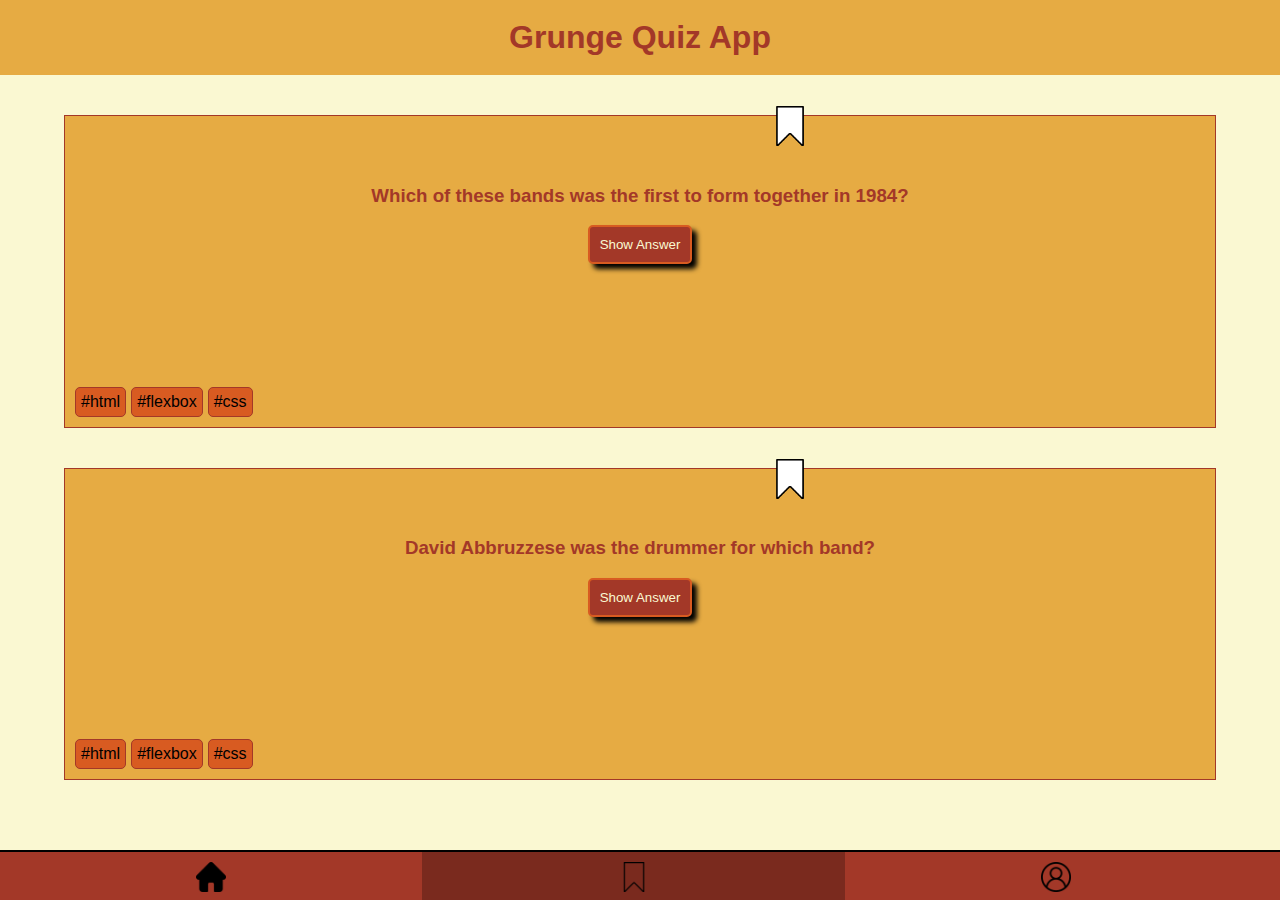
==== bookmarks.html @ 0ee4f1f2 "Added bookmarks.html page with slightly modified html from index page" ====
<!DOCTYPE html>
<html lang="en">
  <head>
    <meta charset="UTF-8" />
    <meta http-equiv="X-UA-Compatible" content="IE=edge" />
    <meta name="viewport" content="width=device-width, initial-scale=1.0" />
    <link rel="stylesheet" href="./css/styles.css" />
    <title>Derek's Quiz App</title>
  </head>
  <body>
    <header>
      <h1>Grunge Quiz App</h1>
    </header>
    <main>
      <section class="quiz-questions">
        <div class="question-card first-question">
          <img src="./images/bookmark.png" alt="Bookmark" />
          <h3>Which of these bands was the first to form together in 1984?</h3>
          <button>Show Answer</button>
          <h4 class="answer">Soundgarden</h4>
          <div class="tag-section">
            <div class="tag">#html</div>
            <div class="tag">#flexbox</div>
            <div class="tag">#css</div>
          </div>
        </div>
        <div class="question-card second-question">
          <img src="./images/bookmark.png" alt="Bookmark" />
          <h3>David Abbruzzese was the drummer for which band?</h3>
          <button>Show Answer</button>
          <h4 class="answer">Pearl Jam</h4>
          <div class="tag-section">
            <div class="tag">#html</div>
            <div class="tag">#flexbox</div>
            <div class="tag">#css</div>
          </div>
        </div>
      </section>
    </main>
    <footer>
      <nav>
        <a href="./index.html"
          ><img src="./images/home_filled.png" alt="Home Page"
        /></a>

        <a href="./bookmarks.html" class="active"
          ><img src="./images/bookmark_transparent.png" alt="Bookmarks Page"
        /></a>

        <a href="./profile.html"
          ><img src="./images/profile.png" alt="Profile Page"
        /></a>
      </nav>
    </footer>
  </body>
</html>
---- css/styles.css ----
* {
  font-family: Verdana, Geneva, Tahoma, sans-serif;
  box-sizing: border-box;
}

:root {
  --primary-color-dark: #a33828;
  --secondary-color-dark: #d85b21;
  --secondary-color-medium: #e6ab43;
  --secondary-color-light: #faf8d2;
}

body {
  background-color: var(--secondary-color-light);
  margin: 0;
}

header {
  display: flex;
  justify-content: center;
  align-items: center;
  top: 0;
  height: 75px;
  width: 100%;
  background-color: var(--secondary-color-medium);
}

header h1 {
  margin: 0;
  color: var(--primary-color-dark);
}

.quiz-questions {
  display: flex;
  flex-direction: column;
  align-items: center;
  gap: 40px;
  width: 100%;
}

.quiz-questions:first-child {
  margin-top: 40px;
}

.quiz-questions:last-child {
  margin-bottom: 70px;
}

.question-card {
  display: flex;
  flex-direction: column;
  align-items: center;
  text-align: center;
  width: 90%;
  padding: 10px;
  border: 1px solid var(--primary-color-dark);
  background-color: var(--secondary-color-medium);
}

.question-card img {
  position: relative;
  height: 40px;
  right: -150px;
  top: -20px;
}

.question-card h3 {
  color: var(--primary-color-dark);
}

.question-card button {
  border: 2px solid var(--secondary-color-dark);
  background-color: var(--primary-color-dark);
  color: var(--secondary-color-light);
  border-radius: 5px;
  box-shadow: 5px 5px 5px black;
  padding: 10px;
}

.question-card .answer {
  color: var(--secondary-color-light);
  font-size: 2em;
  visibility: hidden;
}

.question-card .tag-section {
  display: flex;
  align-self: flex-start;
  gap: 5px;
}

.question-card .tag-section .tag {
  background-color: var(--secondary-color-dark);
  border: solid 1px var(--primary-color-dark);
  border-radius: 5px;
  padding: 5px;
}

footer {
  bottom: 0;
  width: 100%;
  height: 50px;
  position: fixed;
  border-top: 2px solid black;
  background-color: var(--primary-color-dark);
}

footer nav {
  display: flex;
  height: 100%;
  width: 100%;
}

footer nav a {
  text-align: center;
  width: 33%;
  padding: 10px;
}

footer nav a.active {
  background-color: rgba(0, 0, 0, 0.25);
}

footer nav a img {
  height: 30px;
}
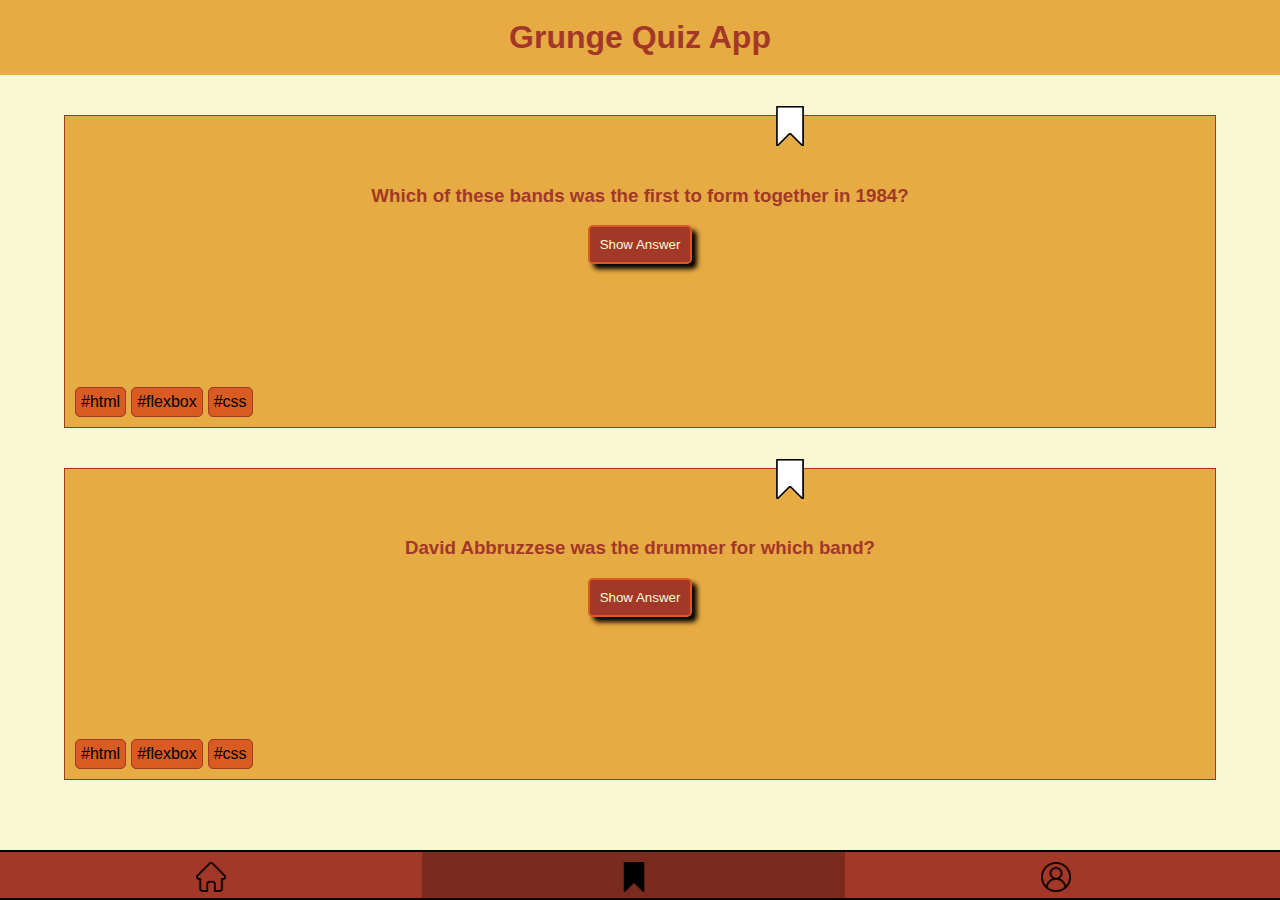
==== commit aed9560c: "Updated button classes on bookmarks page and introduced profile page" ====
--- a/bookmarks.html
+++ b/bookmarks.html
@@ -5,7 +5,7 @@
     <meta http-equiv="X-UA-Compatible" content="IE=edge" />
     <meta name="viewport" content="width=device-width, initial-scale=1.0" />
     <link rel="stylesheet" href="./css/styles.css" />
-    <title>Derek's Quiz App</title>
+    <title>Bookmarks</title>
   </head>
   <body>
     <header>
@@ -16,7 +16,7 @@
         <div class="question-card first-question">
           <img src="./images/bookmark.png" alt="Bookmark" />
           <h3>Which of these bands was the first to form together in 1984?</h3>
-          <button>Show Answer</button>
+          <button class="btn-show-answer">Show Answer</button>
           <h4 class="answer">Soundgarden</h4>
           <div class="tag-section">
             <div class="tag">#html</div>
@@ -27,7 +27,7 @@
         <div class="question-card second-question">
           <img src="./images/bookmark.png" alt="Bookmark" />
           <h3>David Abbruzzese was the drummer for which band?</h3>
-          <button>Show Answer</button>
+          <button class="btn-show-answer">Show Answer</button>
           <h4 class="answer">Pearl Jam</h4>
           <div class="tag-section">
             <div class="tag">#html</div>
@@ -40,11 +40,11 @@
     <footer>
       <nav>
         <a href="./index.html"
-          ><img src="./images/home_filled.png" alt="Home Page"
+          ><img src="./images/home.png" alt="Home Page"
         /></a>
 
         <a href="./bookmarks.html" class="active"
-          ><img src="./images/bookmark_transparent.png" alt="Bookmarks Page"
+          ><img src="./images/bookmark_filled.png" alt="Bookmarks Page"
         /></a>
 
         <a href="./profile.html"
--- a/css/styles.css
+++ b/css/styles.css
@@ -68,7 +68,22 @@
   color: var(--primary-color-dark);
 }
 
-.question-card button {
+.question-card .btn-bookmark {
+  cursor: pointer;
+  background-image: url("/images/bookmark.png");
+  background-repeat: no-repeat;
+  background-size: 40px 40px;
+  background-color: transparent;
+  height: 40px;
+  width: 40px;
+  border: none;
+  position: relative;
+  height: 40px;
+  right: -150px;
+  top: -20px;
+}
+
+.question-card .btn-show-answer {
   border: 2px solid var(--secondary-color-dark);
   background-color: var(--primary-color-dark);
   color: var(--secondary-color-light);
@@ -102,6 +117,7 @@
   height: 50px;
   position: fixed;
   border-top: 2px solid black;
+  border-bottom: 2px solid black;
   background-color: var(--primary-color-dark);
 }
 
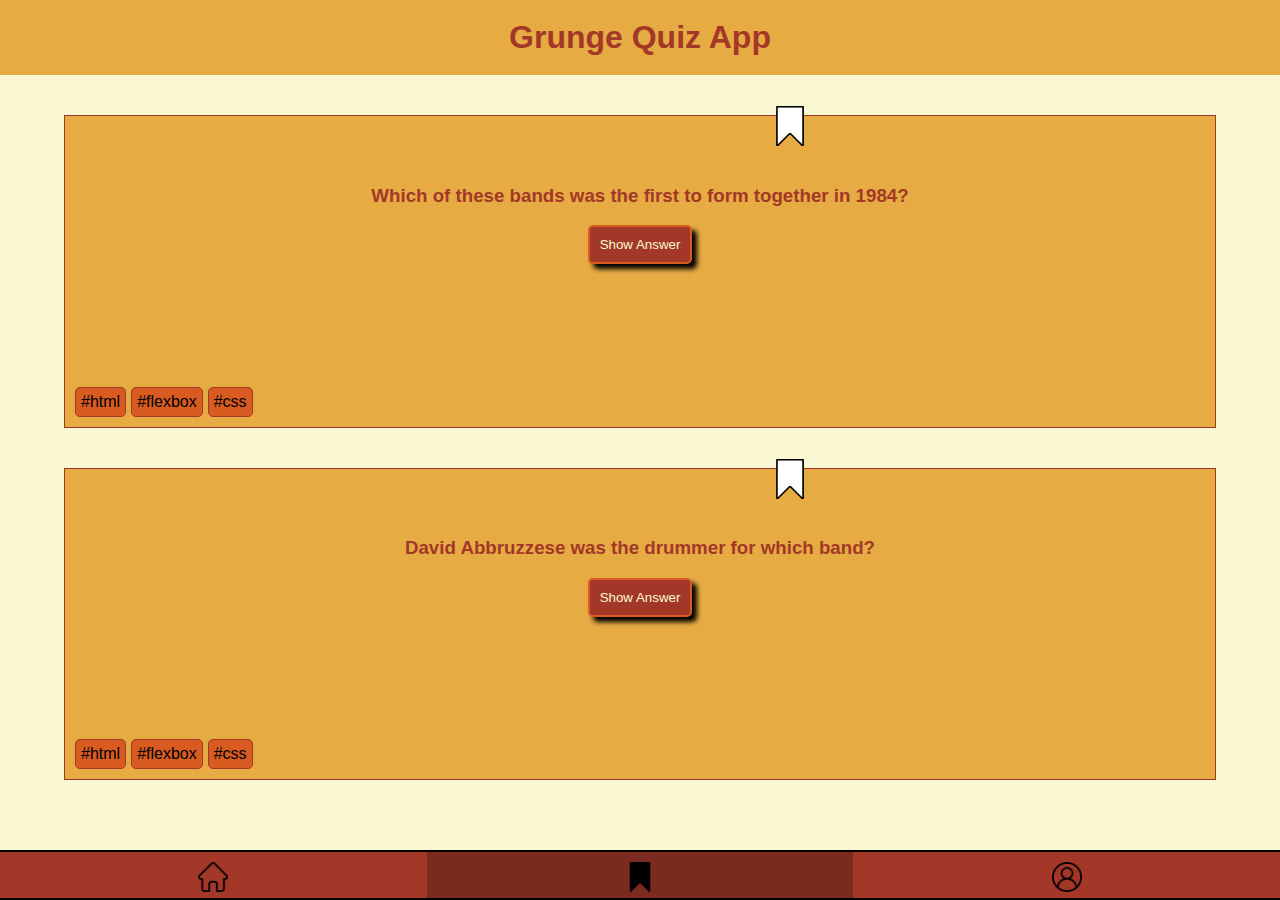
==== commit ab6f8a32: "Replaced all remaining bookmark iamges with proper buttons" ====
--- a/bookmarks.html
+++ b/bookmarks.html
@@ -14,7 +14,10 @@
     <main>
       <section class="quiz-questions">
         <div class="question-card first-question">
-          <img src="./images/bookmark.png" alt="Bookmark" />
+          <button
+            class="btn-bookmark"
+            aria-label="Bookmark Question 1"
+          ></button>
           <h3>Which of these bands was the first to form together in 1984?</h3>
           <button class="btn-show-answer">Show Answer</button>
           <h4 class="answer">Soundgarden</h4>
@@ -25,7 +28,10 @@
           </div>
         </div>
         <div class="question-card second-question">
-          <img src="./images/bookmark.png" alt="Bookmark" />
+          <button
+            class="btn-bookmark"
+            aria-label="Bookmark Question 2"
+          ></button>
           <h3>David Abbruzzese was the drummer for which band?</h3>
           <button class="btn-show-answer">Show Answer</button>
           <h4 class="answer">Pearl Jam</h4>
--- a/css/styles.css
+++ b/css/styles.css
@@ -57,12 +57,12 @@
   background-color: var(--secondary-color-medium);
 }
 
-.question-card img {
+/* .question-card img {
   position: relative;
   height: 40px;
   right: -150px;
   top: -20px;
-}
+} */
 
 .question-card h3 {
   color: var(--primary-color-dark);
@@ -129,7 +129,7 @@
 
 footer nav a {
   text-align: center;
-  width: 33%;
+  width: 33.33%;
   padding: 10px;
 }
 
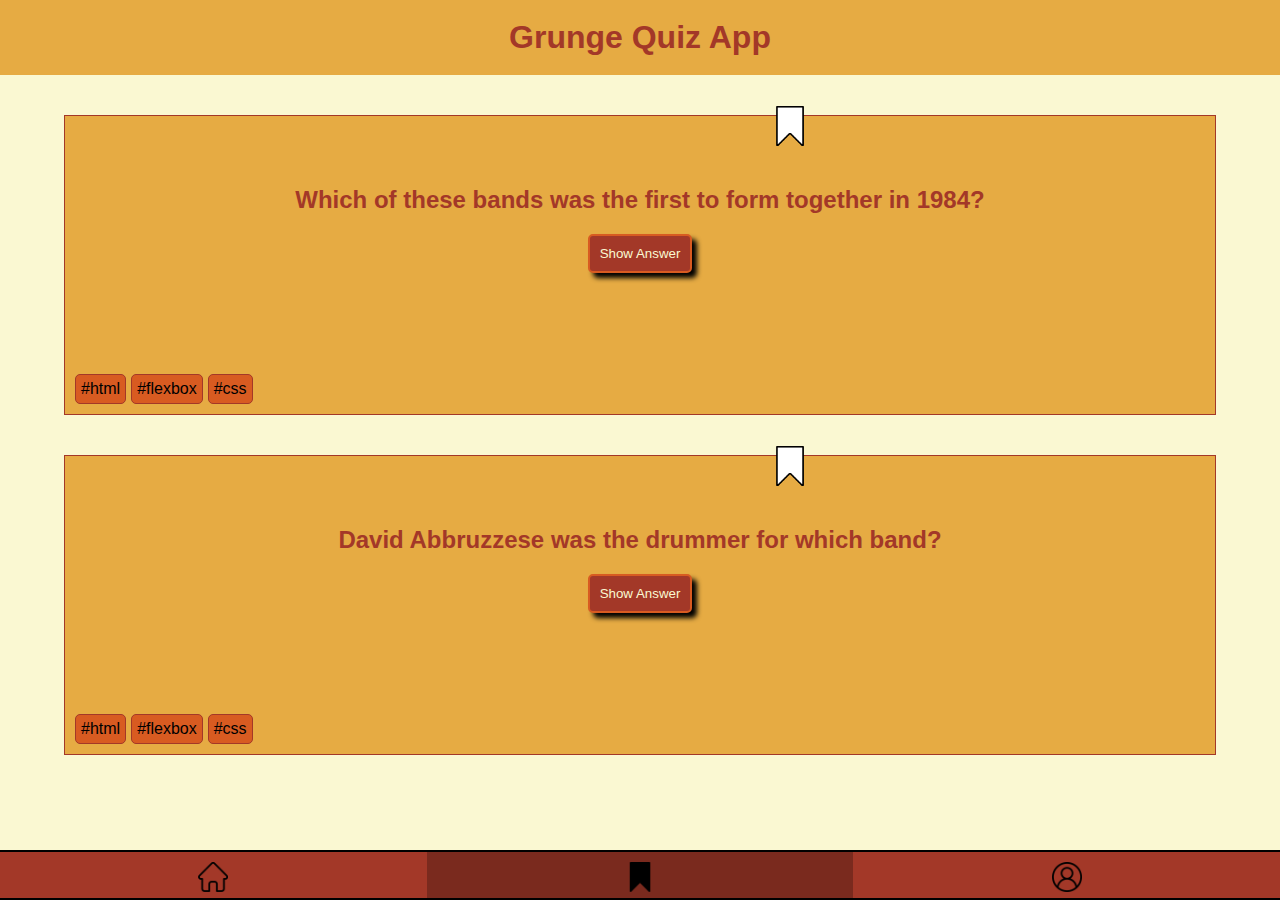
==== commit 5ac54808: "Removed heading gaps - renamed h3 to h2 and h4 to h3" ====
--- a/bookmarks.html
+++ b/bookmarks.html
@@ -18,9 +18,11 @@
             class="btn-bookmark"
             aria-label="Bookmark Question 1"
           ></button>
-          <h3>Which of these bands was the first to form together in 1984?</h3>
-          <button class="btn-show-answer">Show Answer</button>
-          <h4 class="answer">Soundgarden</h4>
+          <h2>Which of these bands was the first to form together in 1984?</h2>
+          <button class="btn-show-answer" aria-label="Show Answer 1">
+            Show Answer
+          </button>
+          <h3 class="answer">Soundgarden</h3>
           <div class="tag-section">
             <div class="tag">#html</div>
             <div class="tag">#flexbox</div>
@@ -32,9 +34,11 @@
             class="btn-bookmark"
             aria-label="Bookmark Question 2"
           ></button>
-          <h3>David Abbruzzese was the drummer for which band?</h3>
-          <button class="btn-show-answer">Show Answer</button>
-          <h4 class="answer">Pearl Jam</h4>
+          <h2>David Abbruzzese was the drummer for which band?</h2>
+          <button class="btn-show-answer" aria-label="Show Answer 2">
+            Show Answer
+          </button>
+          <h3 class="answer">Pearl Jam</h3>
           <div class="tag-section">
             <div class="tag">#html</div>
             <div class="tag">#flexbox</div>
--- a/css/styles.css
+++ b/css/styles.css
@@ -64,7 +64,7 @@
   top: -20px;
 } */
 
-.question-card h3 {
+.question-card h2 {
   color: var(--primary-color-dark);
 }
 
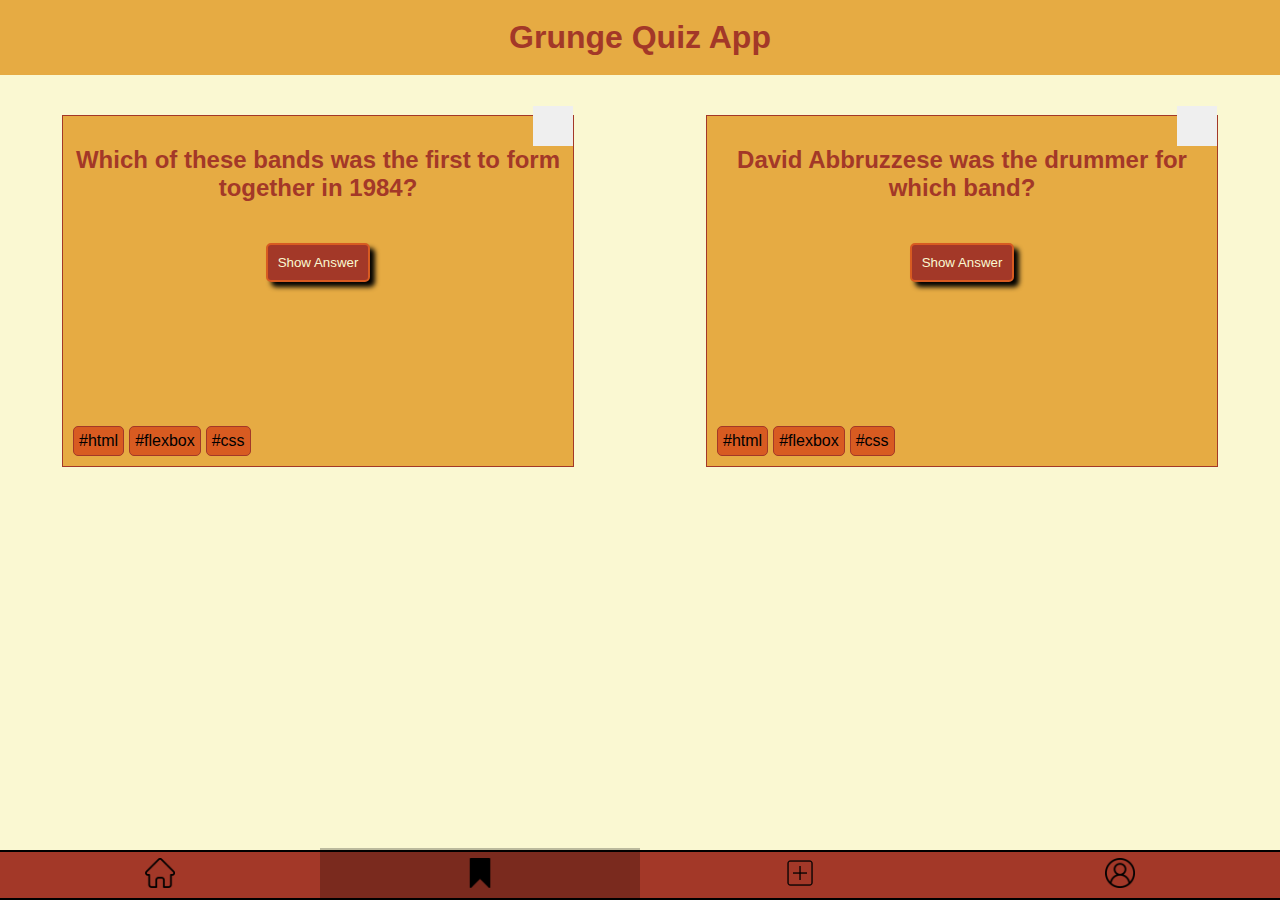
==== commit 539b6cac: "Add images for new page nav, add new nav elements to footer on all pages" ====
--- a/bookmarks.html
+++ b/bookmarks.html
@@ -57,6 +57,10 @@
           ><img src="./images/bookmark_filled.png" alt="Bookmarks Page"
         /></a>
 
+        <a href="./form.html"
+          ><img src="./images/add.png" alt="Bookmarks Page"
+        /></a>
+
         <a href="./profile.html"
           ><img src="./images/profile.png" alt="Profile Page"
         /></a>
--- a/css/styles.css
+++ b/css/styles.css
@@ -1,34 +1,4 @@
-* {
-  font-family: Verdana, Geneva, Tahoma, sans-serif;
-  box-sizing: border-box;
-}
-
-:root {
-  --primary-color-dark: #a33828;
-  --secondary-color-dark: #d85b21;
-  --secondary-color-medium: #e6ab43;
-  --secondary-color-light: #faf8d2;
-}
-
-body {
-  background-color: var(--secondary-color-light);
-  margin: 0;
-}
-
-header {
-  display: flex;
-  justify-content: center;
-  align-items: center;
-  top: 0;
-  height: 75px;
-  width: 100%;
-  background-color: var(--secondary-color-medium);
-}
-
-header h1 {
-  margin: 0;
-  color: var(--primary-color-dark);
-}
+@import url("./global.css");
 
 .quiz-questions {
   display: flex;
@@ -51,18 +21,13 @@
   flex-direction: column;
   align-items: center;
   text-align: center;
+  justify-content: space-between;
   width: 90%;
   padding: 10px;
   border: 1px solid var(--primary-color-dark);
   background-color: var(--secondary-color-medium);
+  position: relative;
 }
-
-/* .question-card img {
-  position: relative;
-  height: 40px;
-  right: -150px;
-  top: -20px;
-} */
 
 .question-card h2 {
   color: var(--primary-color-dark);
@@ -70,20 +35,17 @@
 
 .question-card .btn-bookmark {
   cursor: pointer;
-  background-image: url("/images/bookmark.png");
-  background-repeat: no-repeat;
   background-size: 40px 40px;
-  background-color: transparent;
   height: 40px;
   width: 40px;
   border: none;
-  position: relative;
-  height: 40px;
-  right: -150px;
-  top: -20px;
+  position: absolute;
+  top: -10px;
+  right: 0;
 }
 
 .question-card .btn-show-answer {
+  cursor: pointer;
   border: 2px solid var(--secondary-color-dark);
   background-color: var(--primary-color-dark);
   color: var(--secondary-color-light);
@@ -111,32 +73,69 @@
   padding: 5px;
 }
 
-footer {
-  bottom: 0;
-  width: 100%;
-  height: 50px;
-  position: fixed;
-  border-top: 2px solid black;
-  border-bottom: 2px solid black;
-  background-color: var(--primary-color-dark);
+.personal-info {
+  display: flex;
+  flex-wrap: wrap;
+  justify-content: space-around;
+  align-items: center;
+  padding: 50px;
+  gap: 30px;
 }
 
-footer nav {
-  display: flex;
-  height: 100%;
-  width: 100%;
+.personal-info h2 {
+  color: var(--primary-color-dark);
 }
 
-footer nav a {
-  text-align: center;
-  width: 33.33%;
-  padding: 10px;
+.personal-info article {
+  color: var(--primary-color-dark);
 }
 
-footer nav a.active {
-  background-color: rgba(0, 0, 0, 0.25);
+.stat-tags {
+  display: flex;
+  justify-content: space-evenly;
+  gap: 25px;
 }
 
-footer nav a img {
-  height: 30px;
+.stat-tags .stat-num-questions,
+.stat-tags .stat-num-bookmarks {
+  display: flex;
+  justify-content: space-around;
+  align-items: center;
+  border: 2px solid var(--secondary-color-medium);
+  border-radius: 10px;
+  background-color: var(--secondary-color-dark);
+  color: var(--secondary-color-light);
+  width: 25%;
 }
+
+.stat-tags img {
+  width: 40px;
+  height: 40px;
+}
+
+.settings {
+  margin-top: 50px;
+  color: var(--primary-color-dark);
+}
+
+.settings ul {
+  list-style: none;
+}
+
+section.settings {
+  margin-bottom: 100px;
+}
+
+@media screen and (min-width: 1024px) {
+  .quiz-questions {
+    flex-direction: row;
+    flex-wrap: wrap;
+    justify-content: space-evenly;
+    gap: 70px;
+  }
+
+  .question-card {
+    width: 40%;
+    height: 352.33px;
+  }
+}
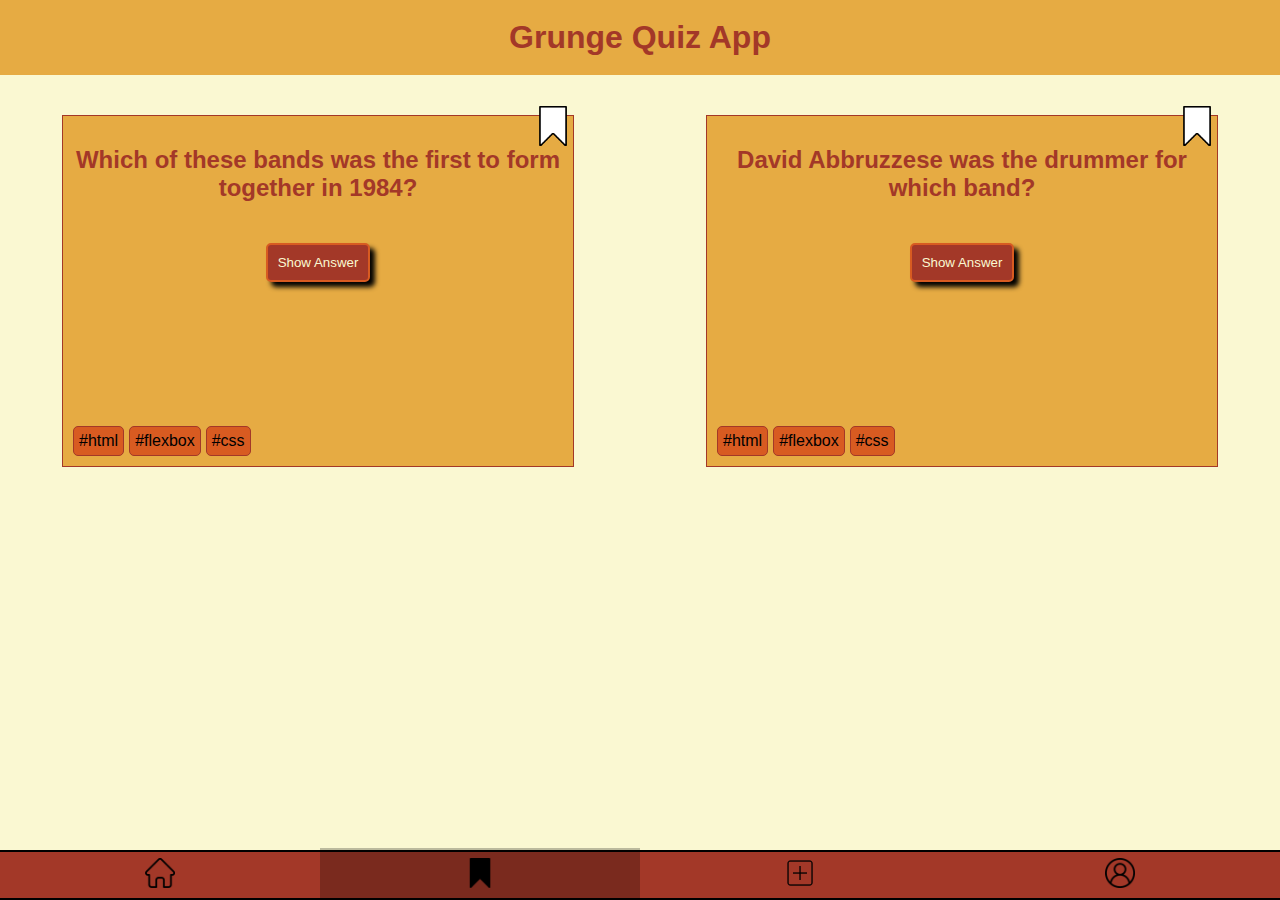
==== commit 0cbacbaa: "Implement fix that caused bookmark images to not appear on bookmarks page as well as created separat" ====
--- a/bookmarks.html
+++ b/bookmarks.html
@@ -14,10 +14,11 @@
     <main>
       <section class="quiz-questions">
         <div class="question-card first-question">
-          <button
+          <img
+          src="./images/bookmark.png"
             class="btn-bookmark"
             aria-label="Bookmark Question 1"
-          ></button>
+          ></img>
           <h2>Which of these bands was the first to form together in 1984?</h2>
           <button class="btn-show-answer" aria-label="Show Answer 1">
             Show Answer
@@ -30,10 +31,11 @@
           </div>
         </div>
         <div class="question-card second-question">
-          <button
+          <img
+          src="./images/bookmark.png"
             class="btn-bookmark"
             aria-label="Bookmark Question 2"
-          ></button>
+          ></img>
           <h2>David Abbruzzese was the drummer for which band?</h2>
           <button class="btn-show-answer" aria-label="Show Answer 2">
             Show Answer
@@ -66,5 +68,6 @@
         /></a>
       </nav>
     </footer>
+    <script src="./js/script.js"></script>
   </body>
 </html>
--- a/css/styles.css
+++ b/css/styles.css
@@ -1,4 +1,6 @@
 @import url("./global.css");
+@import url("./add_questions.css");
+@import url("./bookmarks.css");
 
 .quiz-questions {
   display: flex;
@@ -31,17 +33,6 @@
 
 .question-card h2 {
   color: var(--primary-color-dark);
-}
-
-.question-card .btn-bookmark {
-  cursor: pointer;
-  background-size: 40px 40px;
-  height: 40px;
-  width: 40px;
-  border: none;
-  position: absolute;
-  top: -10px;
-  right: 0;
 }
 
 .question-card .btn-show-answer {
@@ -113,6 +104,12 @@
   height: 40px;
 }
 
+.add-form .character-limit {
+  color: red;
+  align-self: flex-end;
+  margin-top: 5px;
+}
+
 .settings {
   margin-top: 50px;
   color: var(--primary-color-dark);
